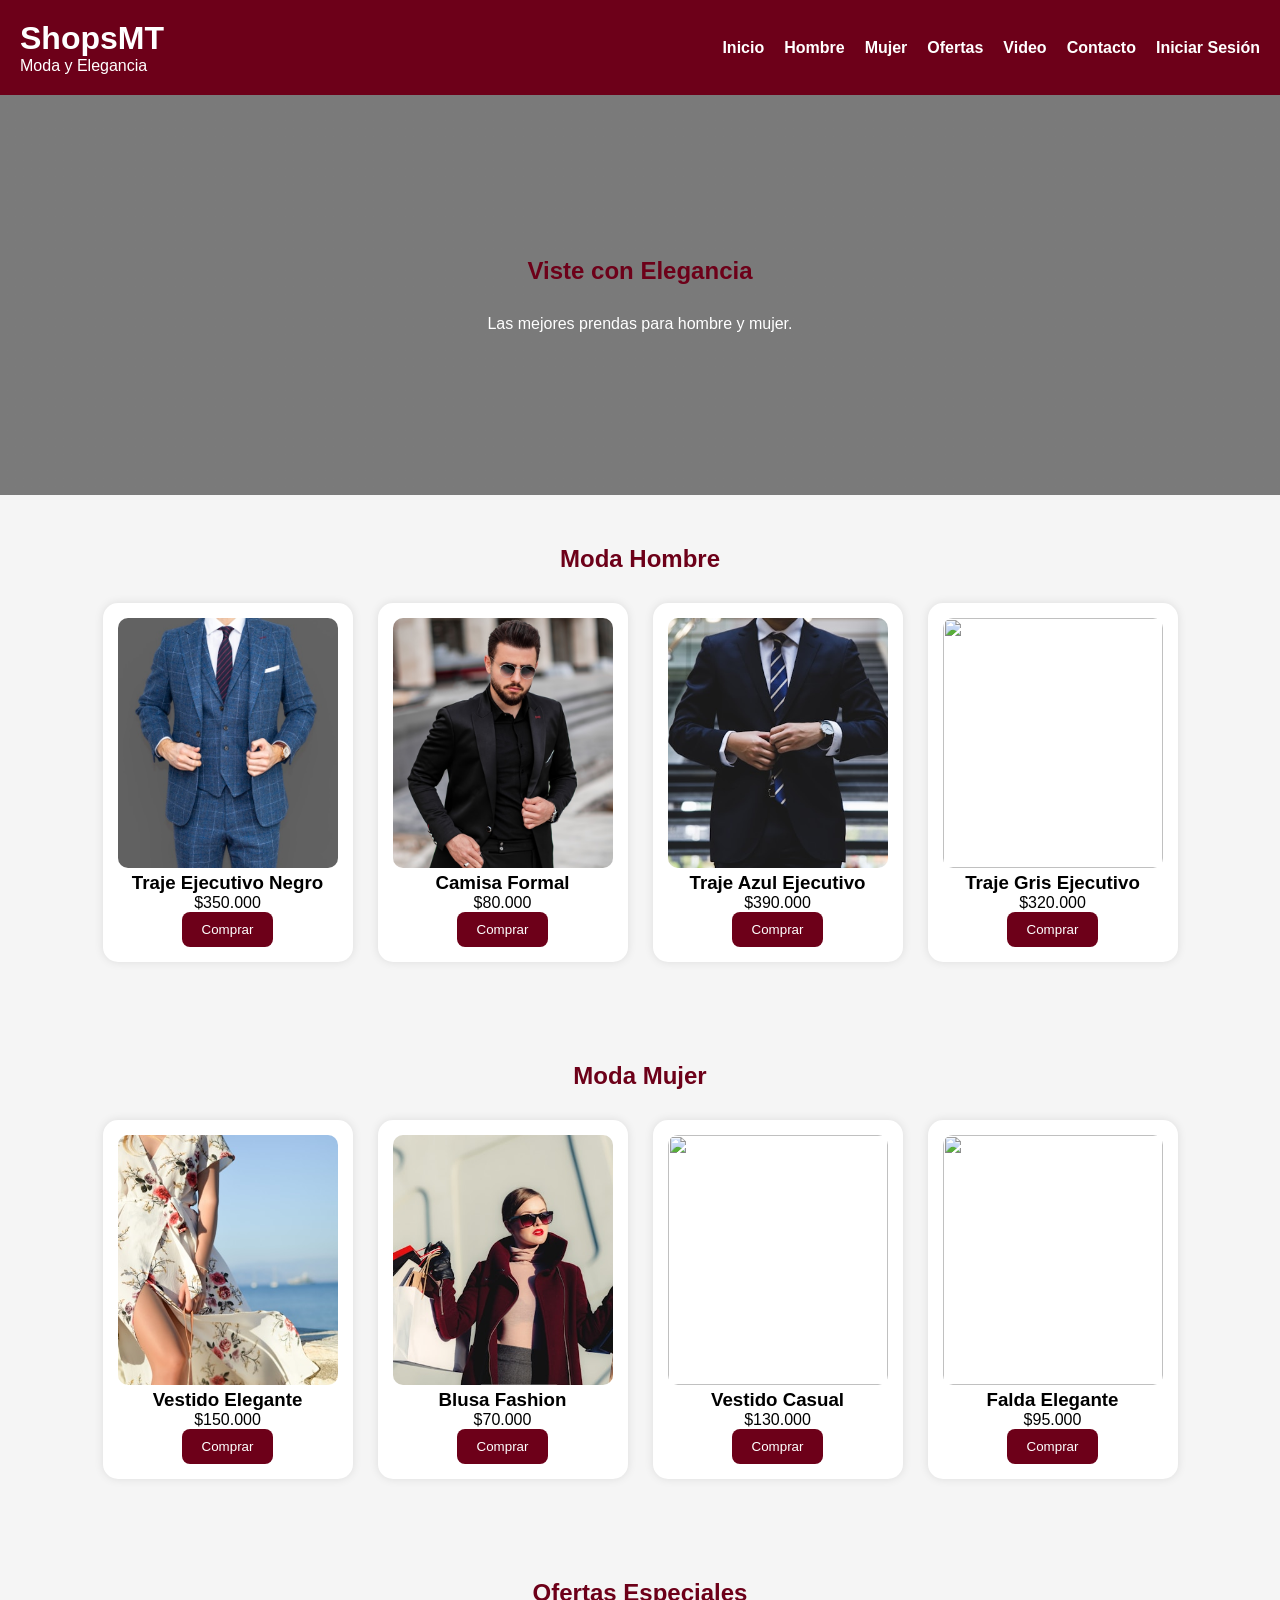
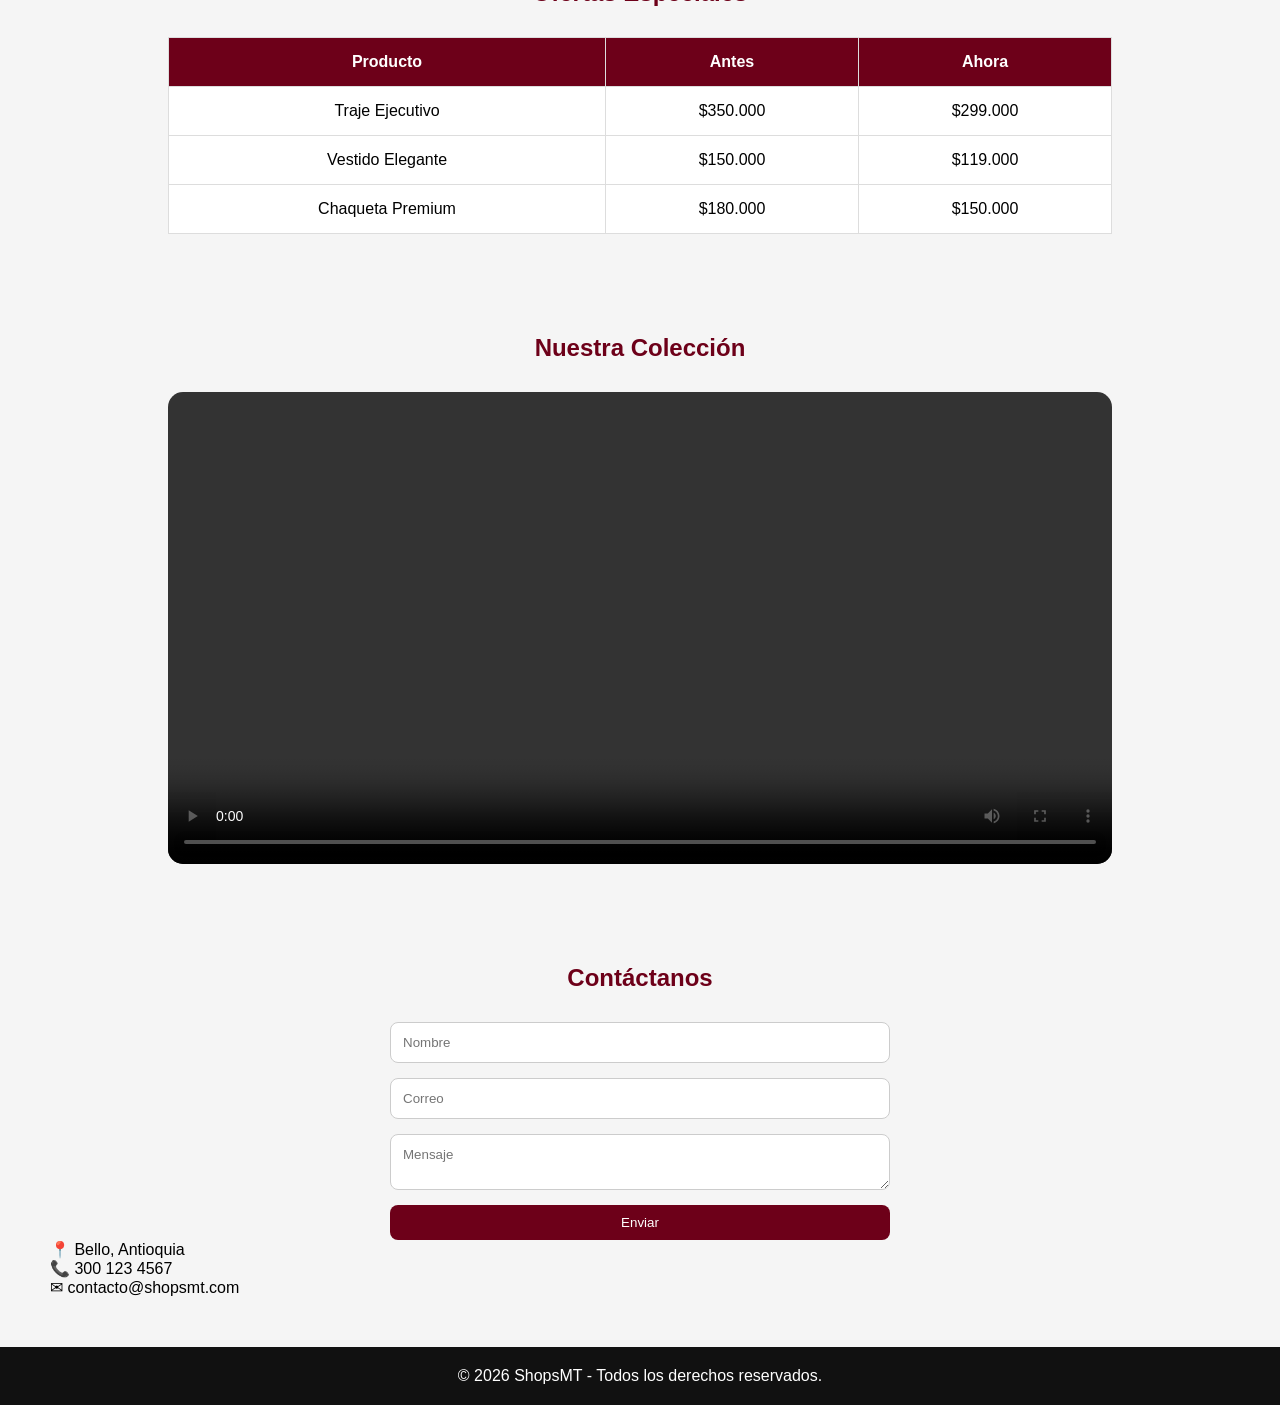
==== index.html @ 31c6ce29 "shopsMT" ====
<!DOCTYPE html>
<html lang="es">
<head>
<meta charset="UTF-8">
<meta name="viewport" content="width=device-width, initial-scale=1.0">
<title>ShopsMT</title>
<link rel="stylesheet" href="style.css">
</head>
<body>

<header>
    <div class="logo">
        <h1>ShopsMT</h1>
        <p>Moda y Elegancia</p>
    </div>

    <nav>
        <ul>
            <li><a href="#inicio">Inicio</a></li>
            <li><a href="#hombre">Hombre</a></li>
            <li><a href="#mujer">Mujer</a></li>
            <li><a href="#ofertas">Ofertas</a></li>
            <li><a href="#video">Video</a></li>
            <li><a href="#contacto">Contacto</a></li>
            <li><a href="login.html">Iniciar Sesión</a></li>
        </ul>
    </nav>
</header>

<section id="inicio" class="banner">
    <h2>Viste con Elegancia</h2>
    <p>Las mejores prendas para hombre y mujer.</p>
</section>

<section id="hombre">
    <h2>Moda Hombre</h2>

    <div class="productos">

        <div class="producto">
            <img src="img/traje-negro.jpg">
            <h3>Traje Ejecutivo Negro</h3>
            <p>$350.000</p>
            <button>Comprar</button>
        </div>

        <div class="producto">
            <img src="img/camisa-formal.jpg">
            <h3>Camisa Formal</h3>
            <p>$80.000</p>
            <button>Comprar</button>
        </div>

        <div class="producto">
            <img src="img/traje-azul.jpg">
            <h3>Traje Azul Ejecutivo</h3>
            <p>$390.000</p>
            <button>Comprar</button>
        </div>

        <div class="producto">
            <img src="img/traje-gris.jpg">
            <h3>Traje Gris Ejecutivo</h3>
            <p>$320.000</p>
            <button>Comprar</button>
        </div>

    </div>
</section>

<section id="mujer">
    <h2>Moda Mujer</h2>

    <div class="productos">

        <div class="producto">
            <img src="img/vestido-elegante.jpg">
            <h3>Vestido Elegante</h3>
            <p>$150.000</p>
            <button>Comprar</button>
        </div>

        <div class="producto">
            <img src="img/blusa-fashion.jpg">
            <h3>Blusa Fashion</h3>
            <p>$70.000</p>
            <button>Comprar</button>
        </div>

        <div class="producto">
            <img src="img/vestido-casual.jpg">
            <h3>Vestido Casual</h3>
            <p>$130.000</p>
            <button>Comprar</button>
        </div>

        <div class="producto">
            <img src="img/falda.jpg">
            <h3>Falda Elegante</h3>
            <p>$95.000</p>
            <button>Comprar</button>
        </div>

    </div>
</section>

<section id="ofertas">
    <h2>Ofertas Especiales</h2>

    <table>
        <tr>
            <th>Producto</th>
            <th>Antes</th>
            <th>Ahora</th>
        </tr>

        <tr>
            <td>Traje Ejecutivo</td>
            <td>$350.000</td>
            <td>$299.000</td>
        </tr>

        <tr>
            <td>Vestido Elegante</td>
            <td>$150.000</td>
            <td>$119.000</td>
        </tr>

        <tr>
            <td>Chaqueta Premium</td>
            <td>$180.000</td>
            <td>$150.000</td>
        </tr>
    </table>
</section>

<section id="video">
    <h2>Nuestra Colección</h2>

    <video controls width="80%">
        <source src="video/moda.mp4" type="video/mp4">
    </video>
</section>

<section id="contacto">
    <h2>Contáctanos</h2>

    <form>
        <input type="text" placeholder="Nombre">
        <input type="email" placeholder="Correo">
        <textarea placeholder="Mensaje"></textarea>
        <button type="submit">Enviar</button>
    </form>

    <p>📍 Bello, Antioquia</p>
    <p>📞 300 123 4567</p>
    <p>✉ contacto@shopsmt.com</p>
</section>

<footer>
    <p>© 2026 ShopsMT - Todos los derechos reservados.</p>
</footer>

</body>
</html>
---- style.css ----
*{
margin:0;
padding:0;
box-sizing:border-box;
font-family:Arial,sans-serif;
}

body{
background:#f5f5f5;
}

header{
background:#6d0019;
color:white;
padding:20px;
display:flex;
justify-content:space-between;
align-items:center;
}

nav ul{
list-style:none;
display:flex;
gap:20px;
}

nav a{
color:white;
text-decoration:none;
font-weight:bold;
}

.banner{
height:400px;
display:flex;
flex-direction:column;
justify-content:center;
align-items:center;
background:linear-gradient(rgba(0,0,0,.5),rgba(0,0,0,.5)),
url('https://images.unsplash.com/photo-1441986300917-64674bd600d8?w=1200');
background-size:cover;
color:white;
text-align:center;
}

section{
padding:50px;
}

h2{
text-align:center;
margin-bottom:30px;
color:#6d0019;
}

.productos{
display:flex;
flex-wrap:wrap;
justify-content:center;
gap:25px;
}

.producto{
background:white;
width:250px;
padding:15px;
border-radius:15px;
box-shadow:0 0 10px rgba(0,0,0,.1);
text-align:center;
}

.producto img{
width:100%;
height:250px;
object-fit:cover;
border-radius:10px;
}

button{
background:#6d0019;
color:white;
padding:10px 20px;
border:none;
border-radius:8px;
cursor:pointer;
}

table{
width:80%;
margin:auto;
background:white;
border-collapse:collapse;
}

table th{
background:#6d0019;
color:white;
}

table th,
table td{
padding:15px;
border:1px solid #ddd;
text-align:center;
}

form{
max-width:500px;
margin:auto;
display:flex;
flex-direction:column;
gap:15px;
}

input,
textarea{
padding:12px;
border:1px solid #ccc;
border-radius:8px;
}

video{
display:block;
margin:auto;
border-radius:15px;
}

footer{
background:#111;
color:white;
text-align:center;
padding:20px;
}
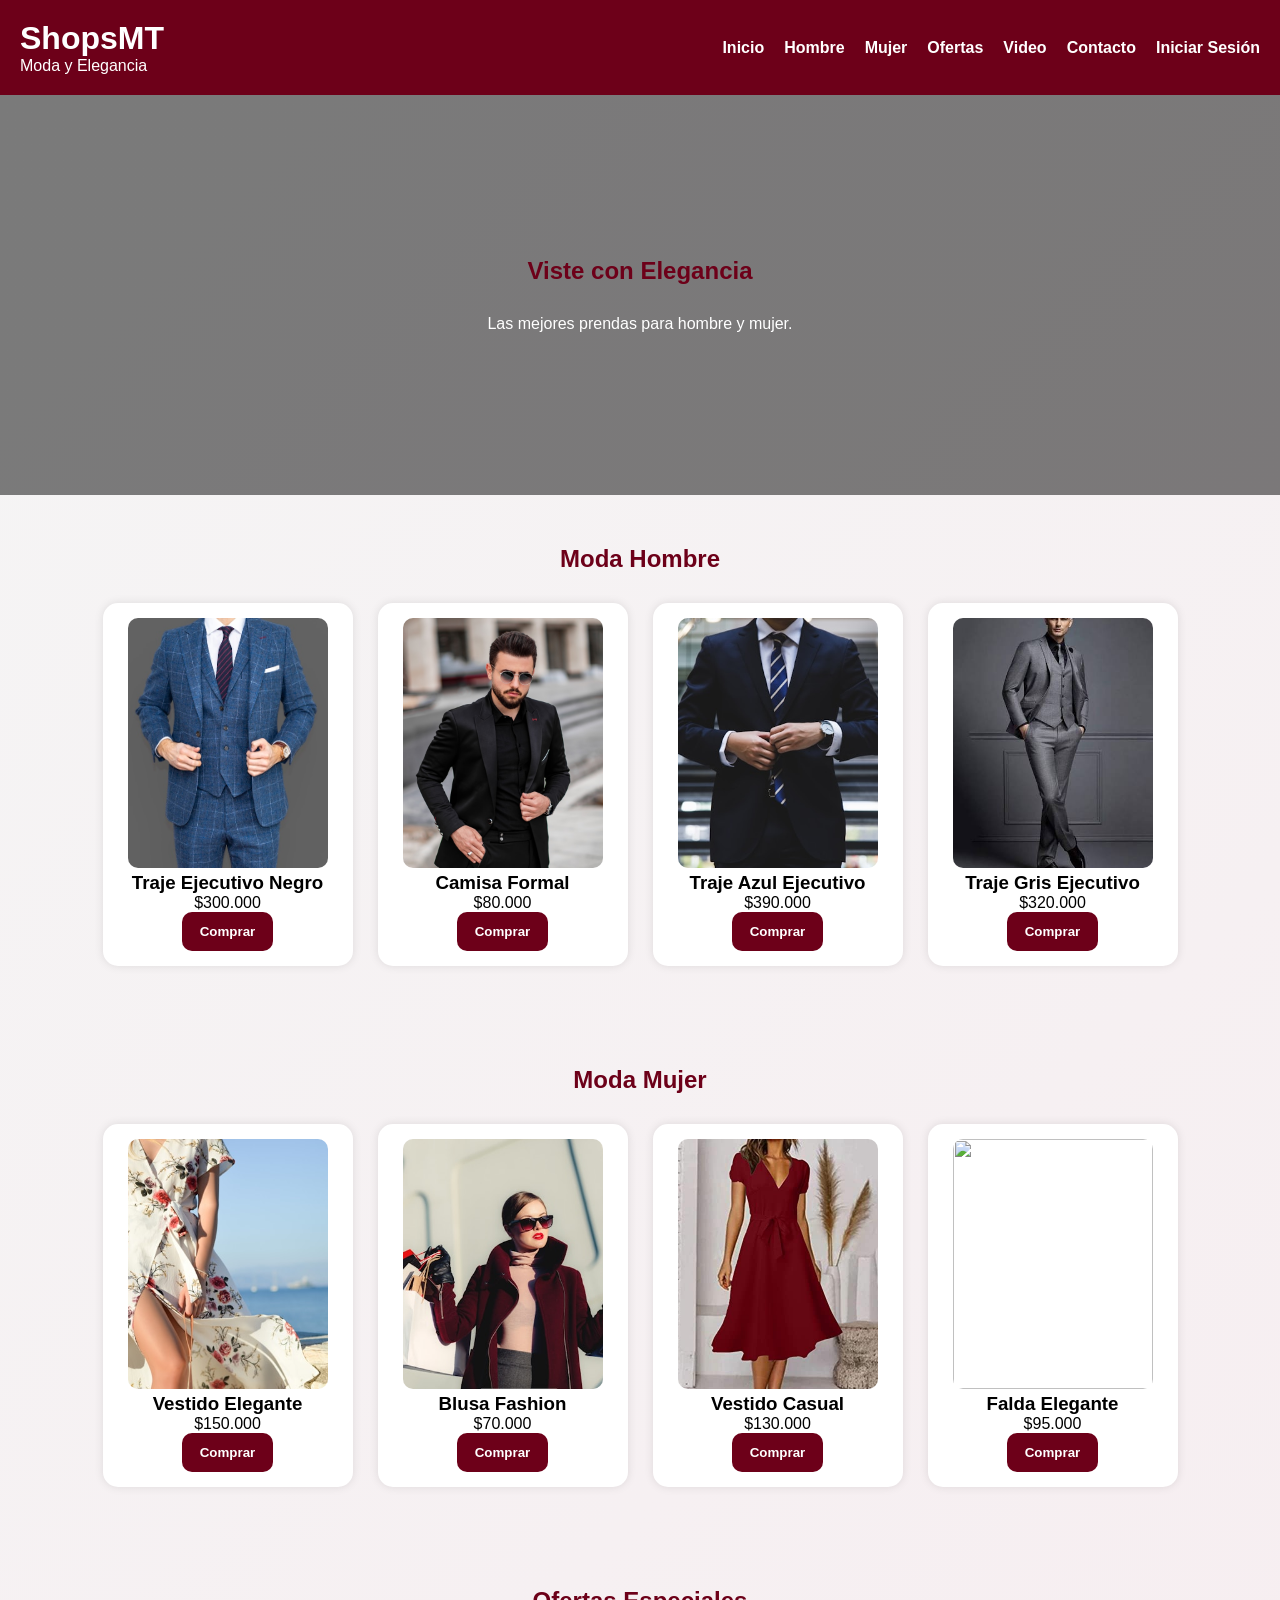
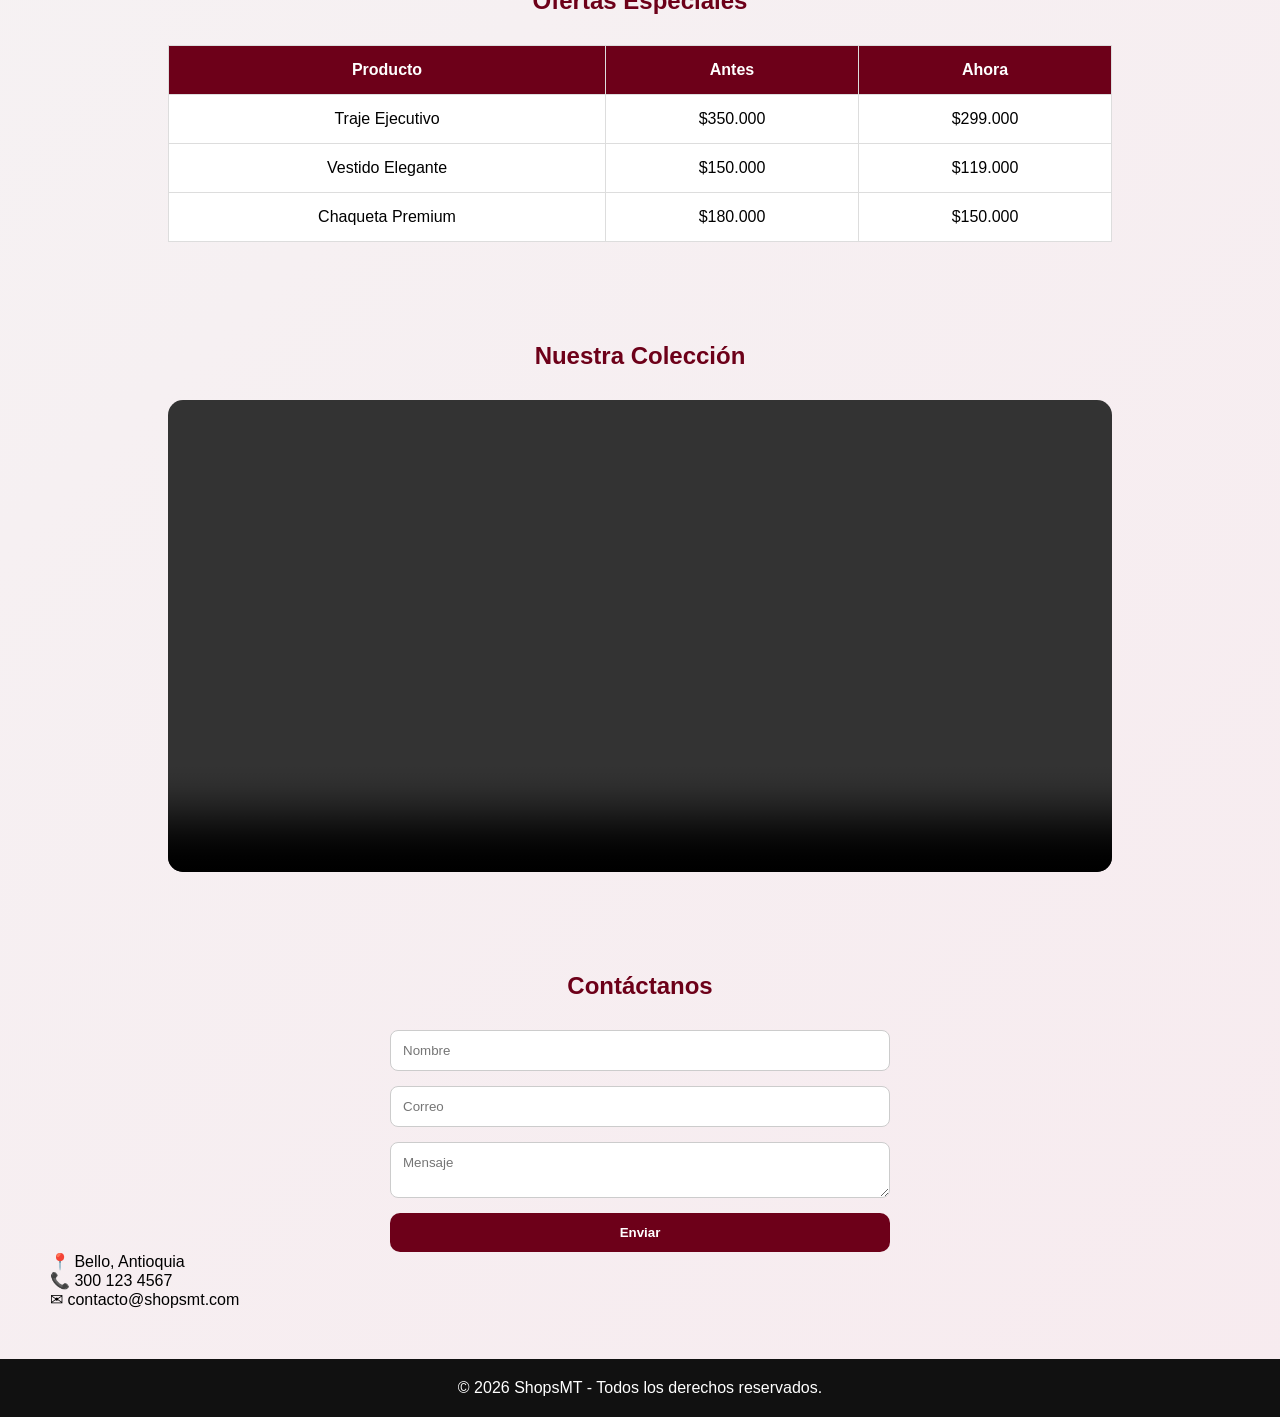
==== commit 4d1e6ab0: "se actualiza index, login y estilos" ====
--- a/index.html
+++ b/index.html
@@ -40,7 +40,7 @@
         <div class="producto">
             <img src="img/traje-negro.jpg">
             <h3>Traje Ejecutivo Negro</h3>
-            <p>$350.000</p>
+            <p>$300.000</p>
             <button>Comprar</button>
         </div>
 
--- a/style.css
+++ b/style.css
@@ -70,7 +70,7 @@
 }
 
 .producto img{
-width:100%;
+width: 200px;
 height:250px;
 object-fit:cover;
 border-radius:10px;
@@ -125,6 +125,131 @@
 border-radius:15px;
 }
 
+/* Login page styles */
+body {
+  background: linear-gradient(135deg, #f5f5f5 0%, #f7ebef 100%);
+  min-height: 100vh;
+}
+
+.login-page {
+  display: flex;
+  align-items: center;
+  justify-content: center;
+  min-height: 100vh;
+  padding: 30px 15px;
+}
+
+.login-card {
+  width: 100%;
+  max-width: 420px;
+  background: white;
+  border-radius: 24px;
+  box-shadow: 0 20px 50px rgba(0, 0, 0, 0.12);
+  padding: 36px 32px;
+  border: 1px solid rgba(109, 0, 25, 0.08);
+}
+
+.login-card__header h1 {
+  font-size: 2rem;
+  color: #6d0019;
+  margin-bottom: 12px;
+}
+
+.login-card__header p {
+  color: #555;
+  line-height: 1.6;
+  margin-bottom: 28px;
+}
+
+.login-form label {
+  font-size: 0.95rem;
+  color: #333;
+  margin-bottom: 6px;
+}
+
+.login-form input {
+  width: 100%;
+  border: 1px solid #ddd;
+  background: #fafafa;
+}
+
+.login-form__actions {
+  display: flex;
+  justify-content: space-between;
+  align-items: center;
+  gap: 12px;
+  flex-wrap: wrap;
+}
+
+.checkbox-label {
+  display: flex;
+  align-items: center;
+  gap: 8px;
+  color: #555;
+  font-size: 0.95rem;
+}
+
+.checkbox-label input {
+  width: auto;
+  margin: 0;
+}
+
+.link-secondary {
+  color: #6d0019;
+  text-decoration: none;
+  font-size: 0.95rem;
+}
+
+.button-primary,
+.button-secondary,
+button {
+  background:#6d0019;
+  color:white;
+  padding:12px 18px;
+  border:none;
+  border-radius:10px;
+  cursor:pointer;
+  font-weight:700;
+  transition: transform .2s ease, box-shadow .2s ease, background .2s ease;
+}
+
+.button-primary:hover,
+.button-secondary:hover,
+button:hover {
+  transform: translateY(-1px);
+  box-shadow: 0 12px 25px rgba(109, 0, 25, 0.18);
+}
+
+.button-secondary {
+  display: inline-block;
+  background: #fff;
+  color: #6d0019;
+  border: 1px solid #6d0019;
+  text-align: center;
+  width: 100%;
+  text-decoration: none;
+}
+
+.login-card__footer {
+  text-align: center;
+  margin-top: 26px;
+  color: #555;
+}
+
+.login-card__footer p {
+  margin-bottom: 14px;
+}
+
+@media (max-width: 480px) {
+  .login-card {
+    padding: 28px 20px;
+  }
+
+  .login-card__header h1 {
+    font-size: 1.75rem;
+  }
+}
+
 footer{
 background:#111;
 color:white;
